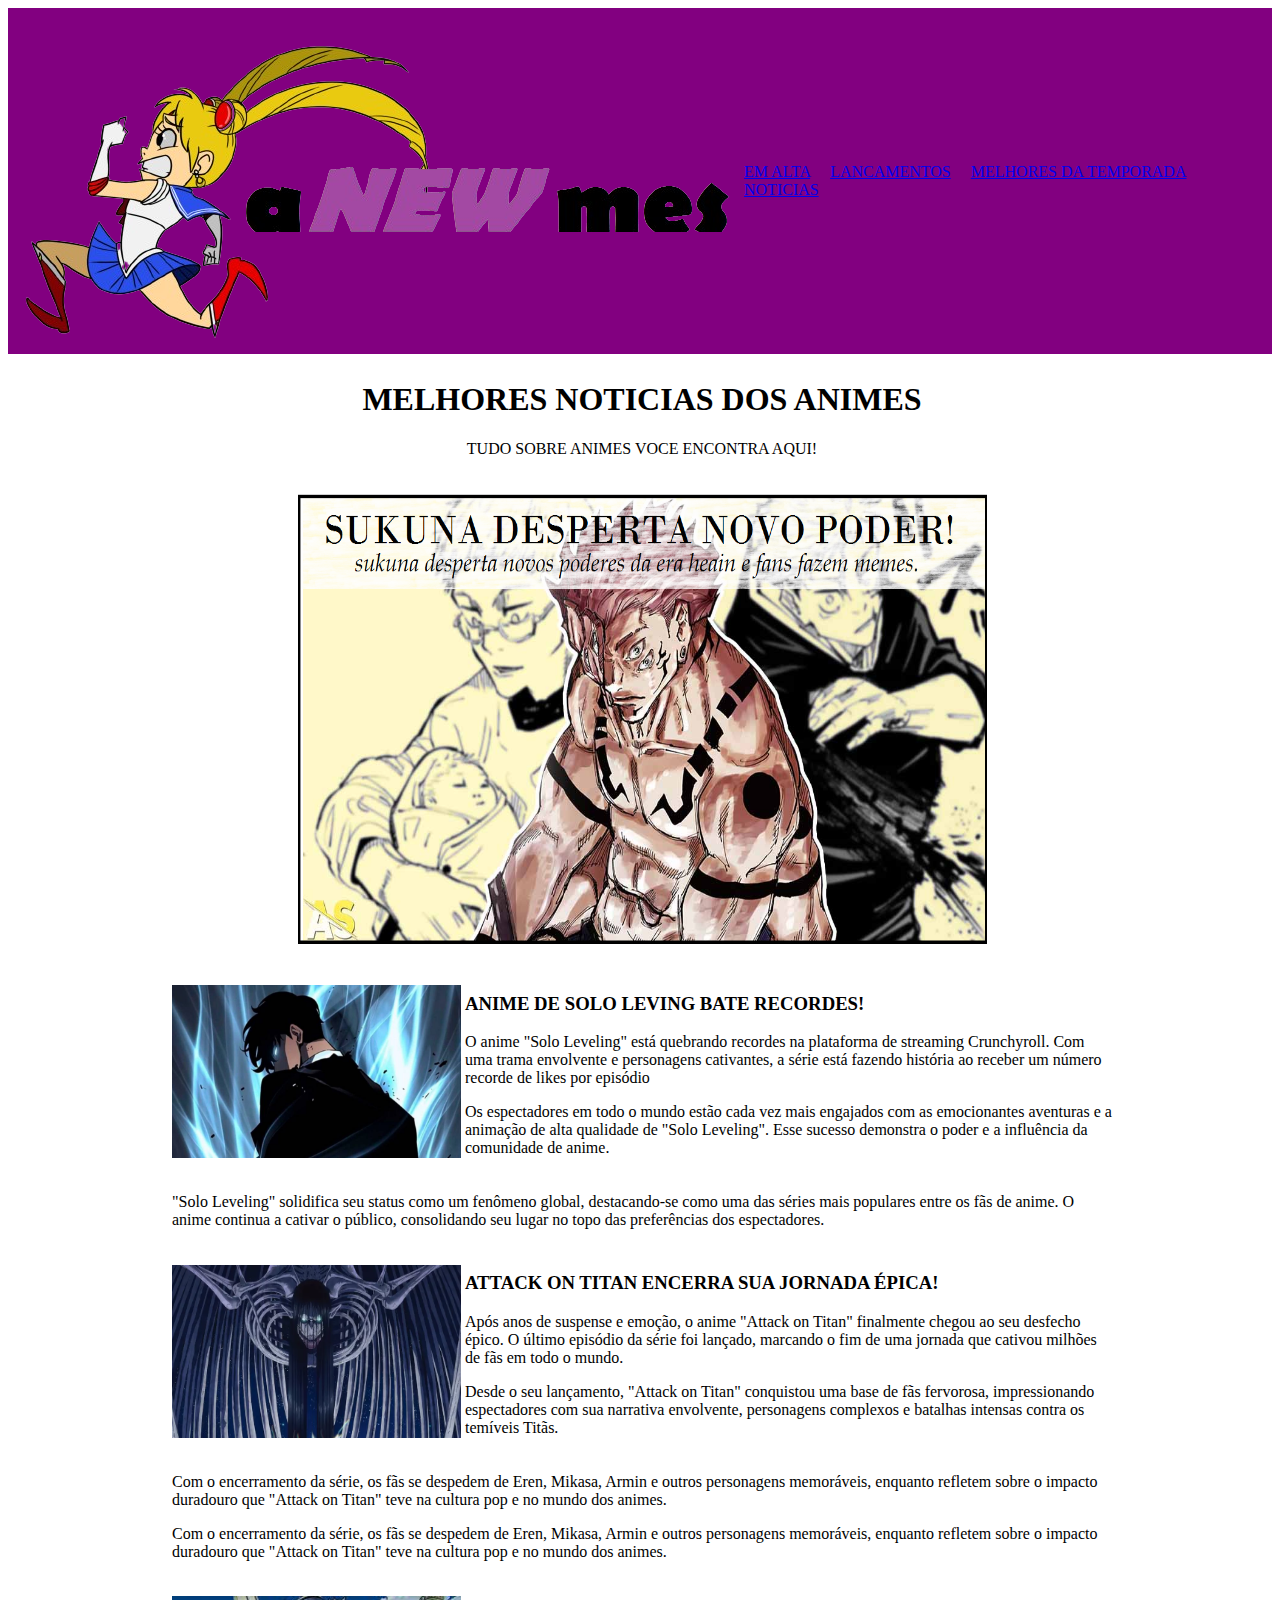
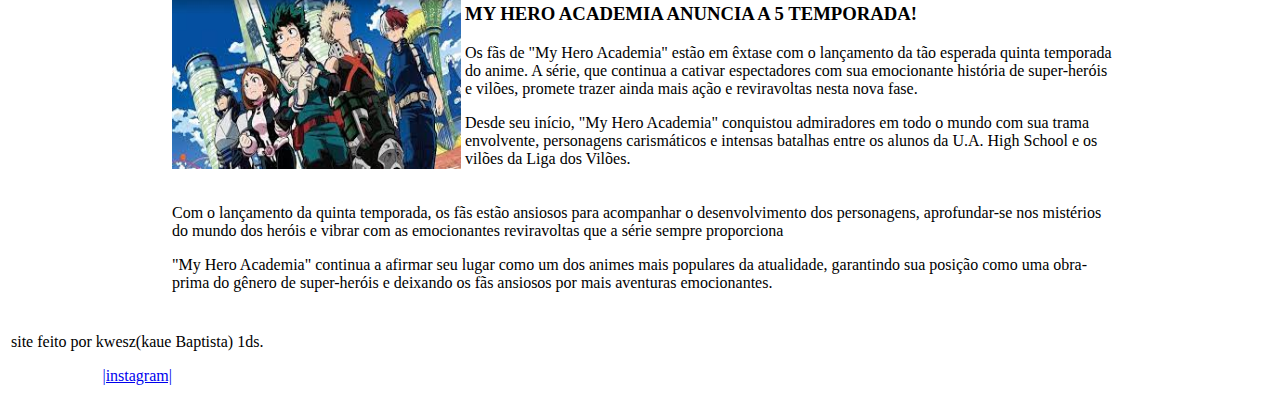
==== projeto_site_animes/index.html @ 4b97d649 "Update index.html" ====
<!DOCTYPE html>
<html lang="pt-br">

<head>
    <title>portal de noticias</title>
    <meta charset="UTF-8">
    <meta http-equiv="X-UA-Compatible" content="IE=edge">
   <meta name="viewport" content="width=device-wid(th, initial-scale=1.0"
    <meta name="descripition" content="site anime" 
  <meta name="author" content="kaue baptista"
    <link rel="stylesheet" href="index.css" />
</head>

<body>
    <!--cabecario-->

    <table cellspacing="0" cellpading="0" class="top-bar">
        <tr bgcolor="#820080">
            <td>
                <table width="150">
                    <tr>
                        <div class="logo"> <a href="index.html"><img src="imagens/pngwing.com-removebg-preview.png" ></a> </div>
                    </tr>
                </table>
            </td>
            <td class="menu">
                <a href="emalta.html">EM ALTA</a> &nbsp; &nbsp;
                <a href="lancamentos.html">LANCAMENTOS</a> &nbsp; &nbsp;
                <a href="melhoresdatemporada.html">MELHORES DA TEMPORADA</a>&nbsp; &nbsp;
                <a href="index.html">NOTICIAS</a>&nbsp; &nbsp;


            </td>
    </table>
    </td>
    </tr>
    </table>
    <!--corpo-->

    <table>
        <tr>
            <td class="linhavertical">

            </td>
            <td>
                <table class="conteudo" border="0  " width="100%">
                    <tr>
                        <td width="150" rowspan="8">

                        </td>
                        <td>
                            <h1 align="center ">MELHORES NOTICIAS DOS ANIMES</h1>
                            <P align="center">
                                TUDO SOBRE ANIMES VOCE ENCONTRA AQUI! </P>
                        </td>
                        <td width="150" rowspan="8">

                        </td>
                    </tr>
                    <tr>
                        <td class="hoverimg">
                            <p align="center"><a href="noticiasukuna.html"><img src="imagens/sukuna.noticia.png"
                                        width="689 " height="450"></a></p>
                        </td>
                    </tr>
                    <tr>
                        <td class="linha">

                        </td>
                    </tr>
                </table>
                <table width="100%" border="0" class="conteudo">
                    <tr>
                        <td width="150" rowspan="8">

                        </td>
                        <td>
                            <img src="imagens/Sem título.png" width="289 " height="173">
                        </td>
                        <td valign="top" class="txtnoticia">
                            <h3> ANIME DE SOLO LEVING BATE RECORDES!</h3>
                            <p> O anime "Solo Leveling" está quebrando recordes na plataforma de streaming Crunchyroll.
                                Com
                                uma
                                trama envolvente e personagens cativantes, a série está fazendo história ao receber um
                                número
                                recorde de likes por episódio</p>

                            <p> Os espectadores em todo o mundo estão cada vez mais engajados com as emocionantes
                                aventuras
                                e a
                                animação de alta qualidade de "Solo Leveling". Esse sucesso demonstra o poder e a
                                influência
                                da
                                comunidade de anime.</p>


                        </td>
                        <td width="150" rowspan="8">

                        </td>
                    </tr>
                    <tr>
                        <td class="txtnoticia" colspan="2">
                            <p> "Solo Leveling" solidifica seu status como um fenômeno global, destacando-se como uma
                                das
                                séries
                                mais populares entre os fãs de anime. O anime continua a cativar o público, consolidando
                                seu
                                lugar
                                no topo das preferências dos espectadores.</p>
                        </td>

                    </tr>
                    <tr>
                        <td colspan="2" class="linha"></td>
                    </tr>
                    <tr>
                        <td>
                            <img src="imagens/attack-on-titan-eren-r1l3rvkc319u.webp" width="289 " height="173">
                        </td>
                        <td valign="top" class="txtnoticia">
                            <h3> ATTACK ON TITAN ENCERRA SUA JORNADA ÉPICA!</h3>
                            <p> Após anos de suspense e emoção, o anime "Attack on Titan" finalmente chegou ao seu
                                desfecho
                                épico. O
                                último episódio da série foi lançado, marcando o fim de uma jornada que cativou milhões
                                de
                                fãs em
                                todo o mundo.</p>

                            <p> Desde o seu lançamento, "Attack on Titan" conquistou uma base de fãs fervorosa,
                                impressionando
                                espectadores com sua narrativa envolvente, personagens complexos e batalhas intensas
                                contra
                                os
                                temíveis Titãs.</p>

                    </tr>
                    <tr>
                        <td class="txtnoticia" colspan="2">
                            <p> Com o encerramento da série, os fãs se despedem de Eren, Mikasa, Armin e outros
                                personagens
                                memoráveis, enquanto refletem sobre o impacto duradouro que "Attack on Titan" teve na
                                cultura pop e
                                no mundo dos animes.</p>
                            <p>Com o encerramento da série, os fãs se despedem de Eren, Mikasa, Armin e outros
                                personagens
                                memoráveis, enquanto refletem sobre o impacto duradouro que "Attack on Titan" teve na
                                cultura pop e
                                no mundo dos animes.</p>
                        </td>

                    </tr>
                    <tr>
                        <td colspan="2" class="linha"></td>
                    </tr>

                    <tr>
                        <td>
                            <img src="imagens/myheroacdemianoticia.jpg" width="289 " height="173">
                        </td>
                        <td valign="top" class="txtnoticia">
                            <h3> MY HERO ACADEMIA ANUNCIA A 5 TEMPORADA!</h3>
                            <p> Os fãs de "My Hero Academia" estão em êxtase com o lançamento da tão esperada quinta
                                temporada do
                                anime. A série, que continua a cativar espectadores com sua emocionante história de
                                super-heróis e
                                vilões, promete trazer ainda mais ação e reviravoltas nesta nova fase.</p>

                            <p> Desde seu início, "My Hero Academia" conquistou admiradores em todo o mundo com sua
                                trama
                                envolvente, personagens carismáticos e intensas batalhas entre os alunos da U.A. High
                                School
                                e os
                                vilões da Liga dos Vilões.</p>

                    </tr>
                    <tr>
                        <td class="txtnoticia" colspan="2">
                            <p>Com o lançamento da quinta temporada, os fãs estão ansiosos para acompanhar o
                                desenvolvimento
                                dos
                                personagens, aprofundar-se nos mistérios do mundo dos heróis e vibrar com as
                                emocionantes
                                reviravoltas que a série sempre proporciona</p>
                            <p>"My Hero Academia" continua a afirmar seu lugar como um dos animes mais populares da
                                atualidade,
                                garantindo sua posição como uma obra-prima do gênero de super-heróis e deixando os fãs
                                ansiosos por
                                mais aventuras emocionantes.



                            </p>
                        </td>

                    </tr>

                </table>
            </td>
        </tr>
    </table>
    <!--rodape-->
    <table border="0" class="underbar">
        <tr class="infsite">
            <td>
                <p align="center">site feito por kwesz(kaue Baptista) 1ds. </p>
                <p align="center"> <a href="https://www.instagram.com/kwesz7?igsh=bGxiaTY0bXA4OGk1">|instagram|</a> </p>
            </td>
        </tr>
    </table>
---- projeto_site_animes/index.css ----
body {
    margin: 0px;
    font-family: Verdana, Geneva, Tahoma, sans-serif;
}

.body table {
    width: 100%;
}

/** CSS Barra superior **/
.top-bar {
    width: 100%;
    height: 70px;
}

.top-bar .logo {
    width: 175Px;
    height: 30px;
    position: relative;
    margin: 20px;
}

.top-bar .logo img {
    width: 280px;
    height: 120px;
}

.top-bar .menu {

    color: white;

}

.top-bar .menu a {
    color: white;
    text-decoration: none;
    font-family: Arial, Helvetica, sans-serif;
    font-weight: bold;
    align-content: center;
}

.top-bar .menu a:hover {
    color: rgb(53, 7, 53);
    text-decoration: none;
}

/** linha vertical **/
.linhavertical {
    width: 5px;
    height: 100%;
    background-color: black;
}

/** conteudo **/
.conteudo {
    color: black;
    width: 100%;
}

.conteudo p {
    margin: 2px;
}

.conteudo ul {
    margin-inline: 0px;
    padding: 5px;
}

.conteudo li {
    list-style: none;
}

.conteudo td {
    padding: 0px;
    margin: 0px;
}

.conteudo h1 {
    color: black;
    margin: 15px;
}

.conteudo h3 {
    margin: 0px;
}

.conteudo .linha {
    margin: 0px;
    height: 5px;
    background-color: rgb(31, 30, 30);
}.conteudo .hoverimg img:hover{
    opacity: 0.8;
}

.conteudo .txtnoticia {
    margin: 0px;
    font-size: 20px;
    font-family: Arial, Helvetica, sans-serif;
    font-weight: lighter;
    font-style: oblique;
}

.conteudo .txtnoticia h3 {
    font-weight: 900;
    font-style: normal;
}

.conteudo .txtnoticia h1 {
    font-weight: 900;
    font-style: normal;
    padding: 0px;
}
.conteudo .txtnoticia p {

    padding: 5px;
}

.conteudo .tdcolor {
    background-color: rgb(0, 0, 0);
}

/**  rodape **/
.underbar {
    width: 100%;
    height: 150px;
    margin: 0px;
}

.underbar .infsite {
    background-color: #820080;
    color: rgb(255, 255, 255);
    font-family: Verdana, Geneva, Tahoma, sans-serif;
    font-size: 20px;
    font-weight: 700;
}

.underbar .infsite a {
    text-decoration: none;
    color: rgb(255, 255, 255);
    font-size: 15px;
    font-weight: 500;
}

.underbar .infsite a:hover {
    color: rgba(133, 14, 20, 0.812);
}
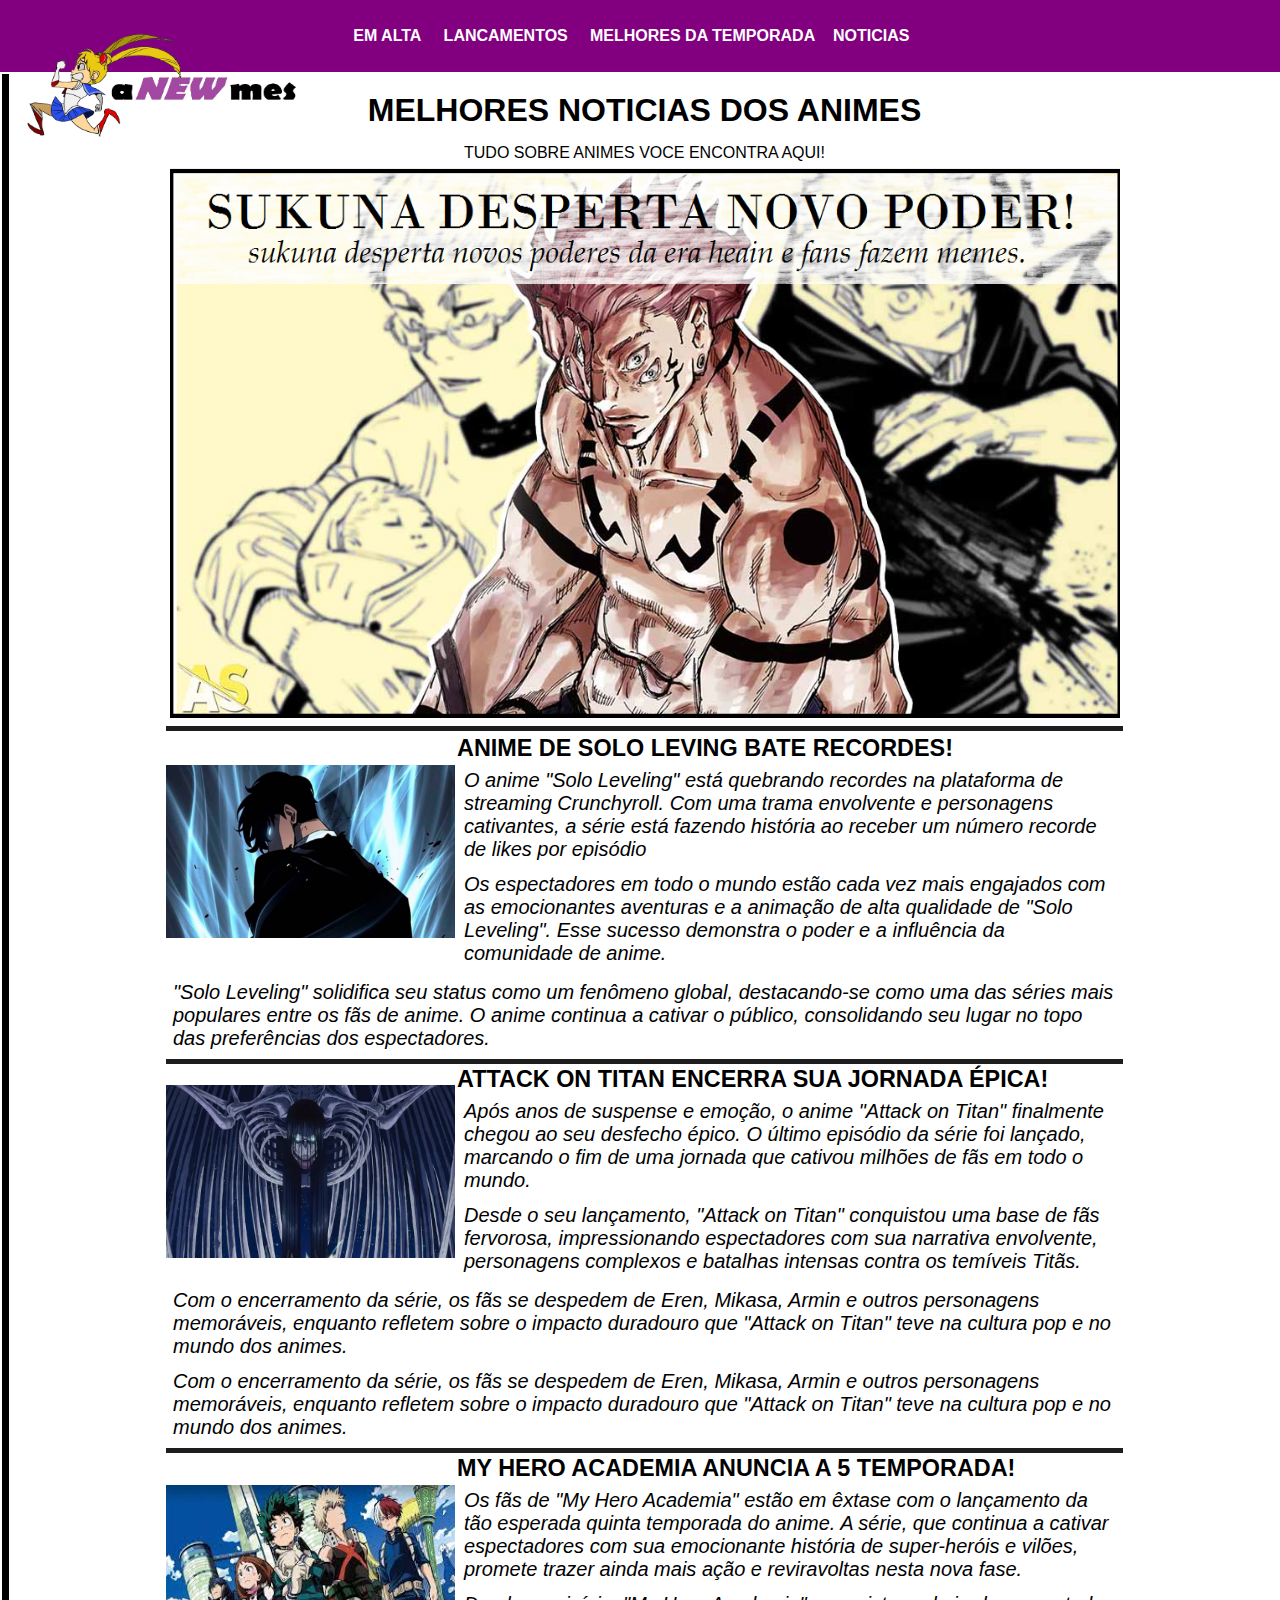
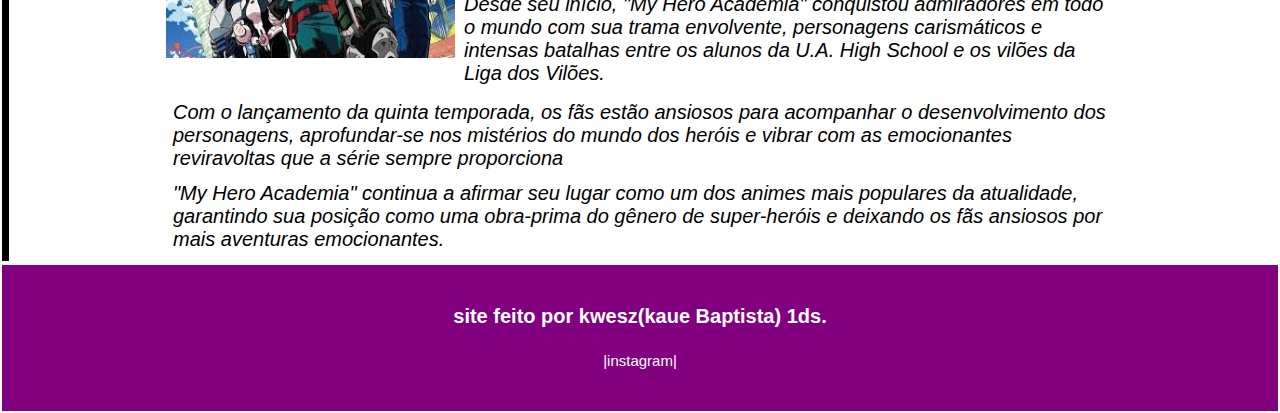
==== commit ebf2782a: "Update index.html" ====
--- a/projeto_site_animes/index.html
+++ b/projeto_site_animes/index.html
@@ -5,9 +5,7 @@
     <title>portal de noticias</title>
     <meta charset="UTF-8">
     <meta http-equiv="X-UA-Compatible" content="IE=edge">
-   <meta name="viewport" content="width=device-wid(th, initial-scale=1.0"
-    <meta name="descripition" content="site anime" 
-  <meta name="author" content="kaue baptista"
+     <meta name="viewport" content="width=device-width, initial-scale=1.0">
     <link rel="stylesheet" href="index.css" />
 </head>
 
@@ -60,7 +58,7 @@
                     <tr>
                         <td class="hoverimg">
                             <p align="center"><a href="noticiasukuna.html"><img src="imagens/sukuna.noticia.png"
-                                        width="689 " height="450"></a></p>
+                                        width="950 " height="550"></a></p>
                         </td>
                     </tr>
                     <tr>
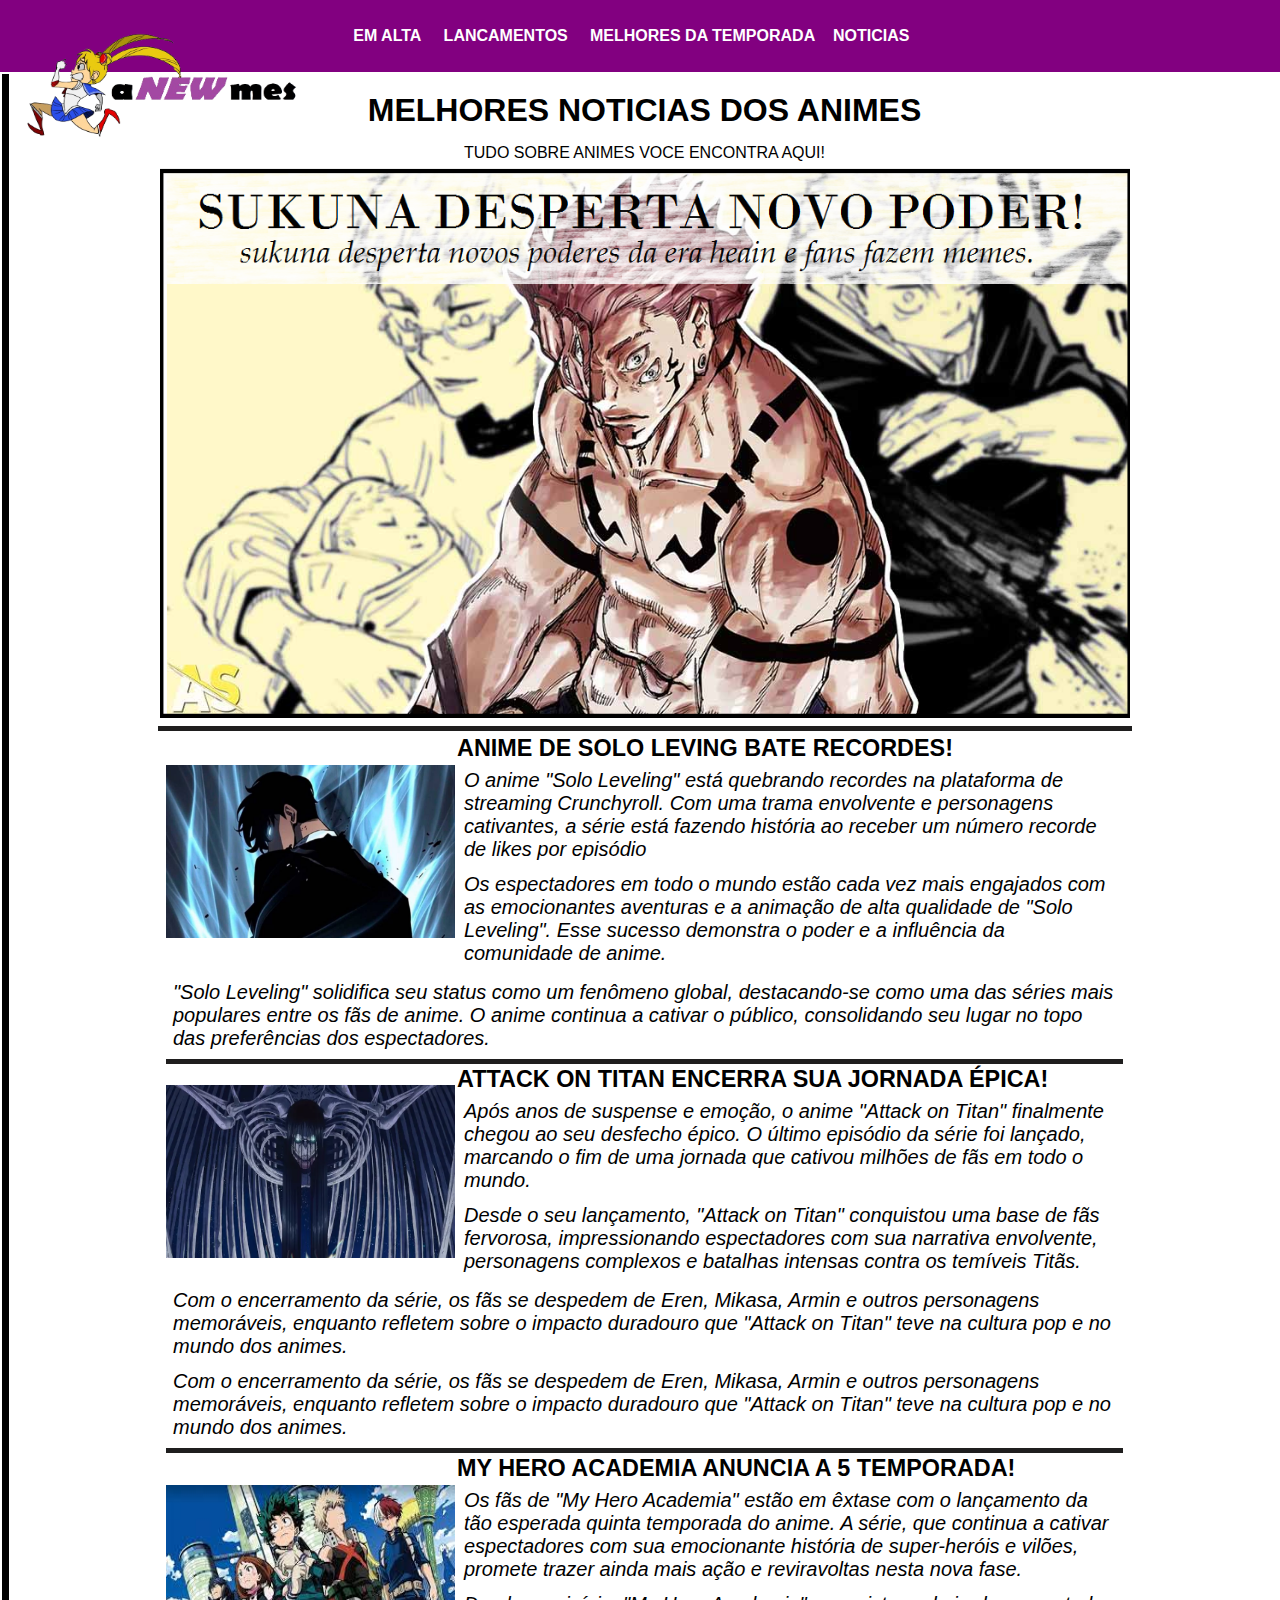
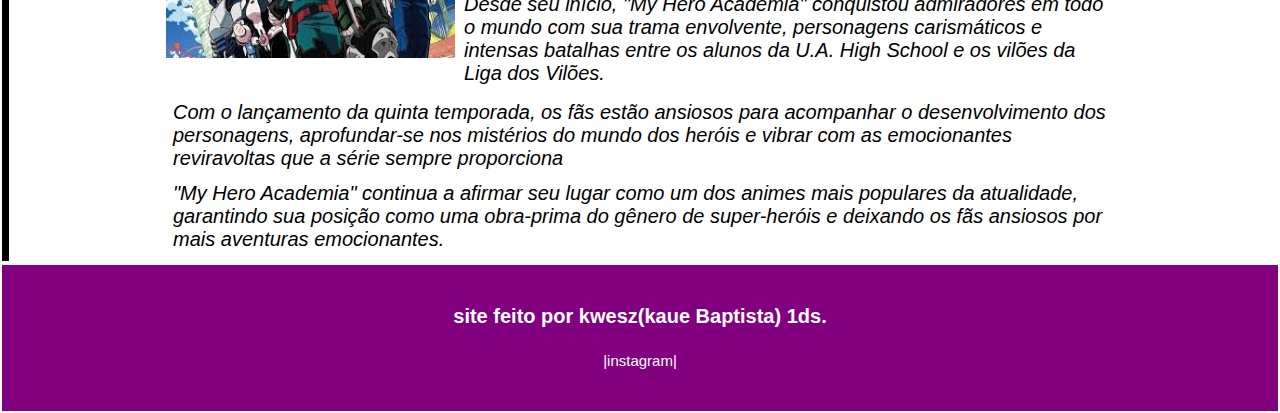
==== commit 2b998899: "Add files via upload" ====
--- a/projeto_site_animes/index.html
+++ b/projeto_site_animes/index.html
@@ -5,7 +5,7 @@
     <title>portal de noticias</title>
     <meta charset="UTF-8">
     <meta http-equiv="X-UA-Compatible" content="IE=edge">
-     <meta name="viewport" content="width=device-width, initial-scale=1.0">
+    <meta name="viewport" content="width=, initial-scale=1.0">
     <link rel="stylesheet" href="index.css" />
 </head>
 
@@ -58,7 +58,7 @@
                     <tr>
                         <td class="hoverimg">
                             <p align="center"><a href="noticiasukuna.html"><img src="imagens/sukuna.noticia.png"
-                                        width="950 " height="550"></a></p>
+                                        width="970 " height="550"></a></p>
                         </td>
                     </tr>
                     <tr>
@@ -207,4 +207,4 @@
                 <p align="center"> <a href="https://www.instagram.com/kwesz7?igsh=bGxiaTY0bXA4OGk1">|instagram|</a> </p>
             </td>
         </tr>
-    </table>
+    </table>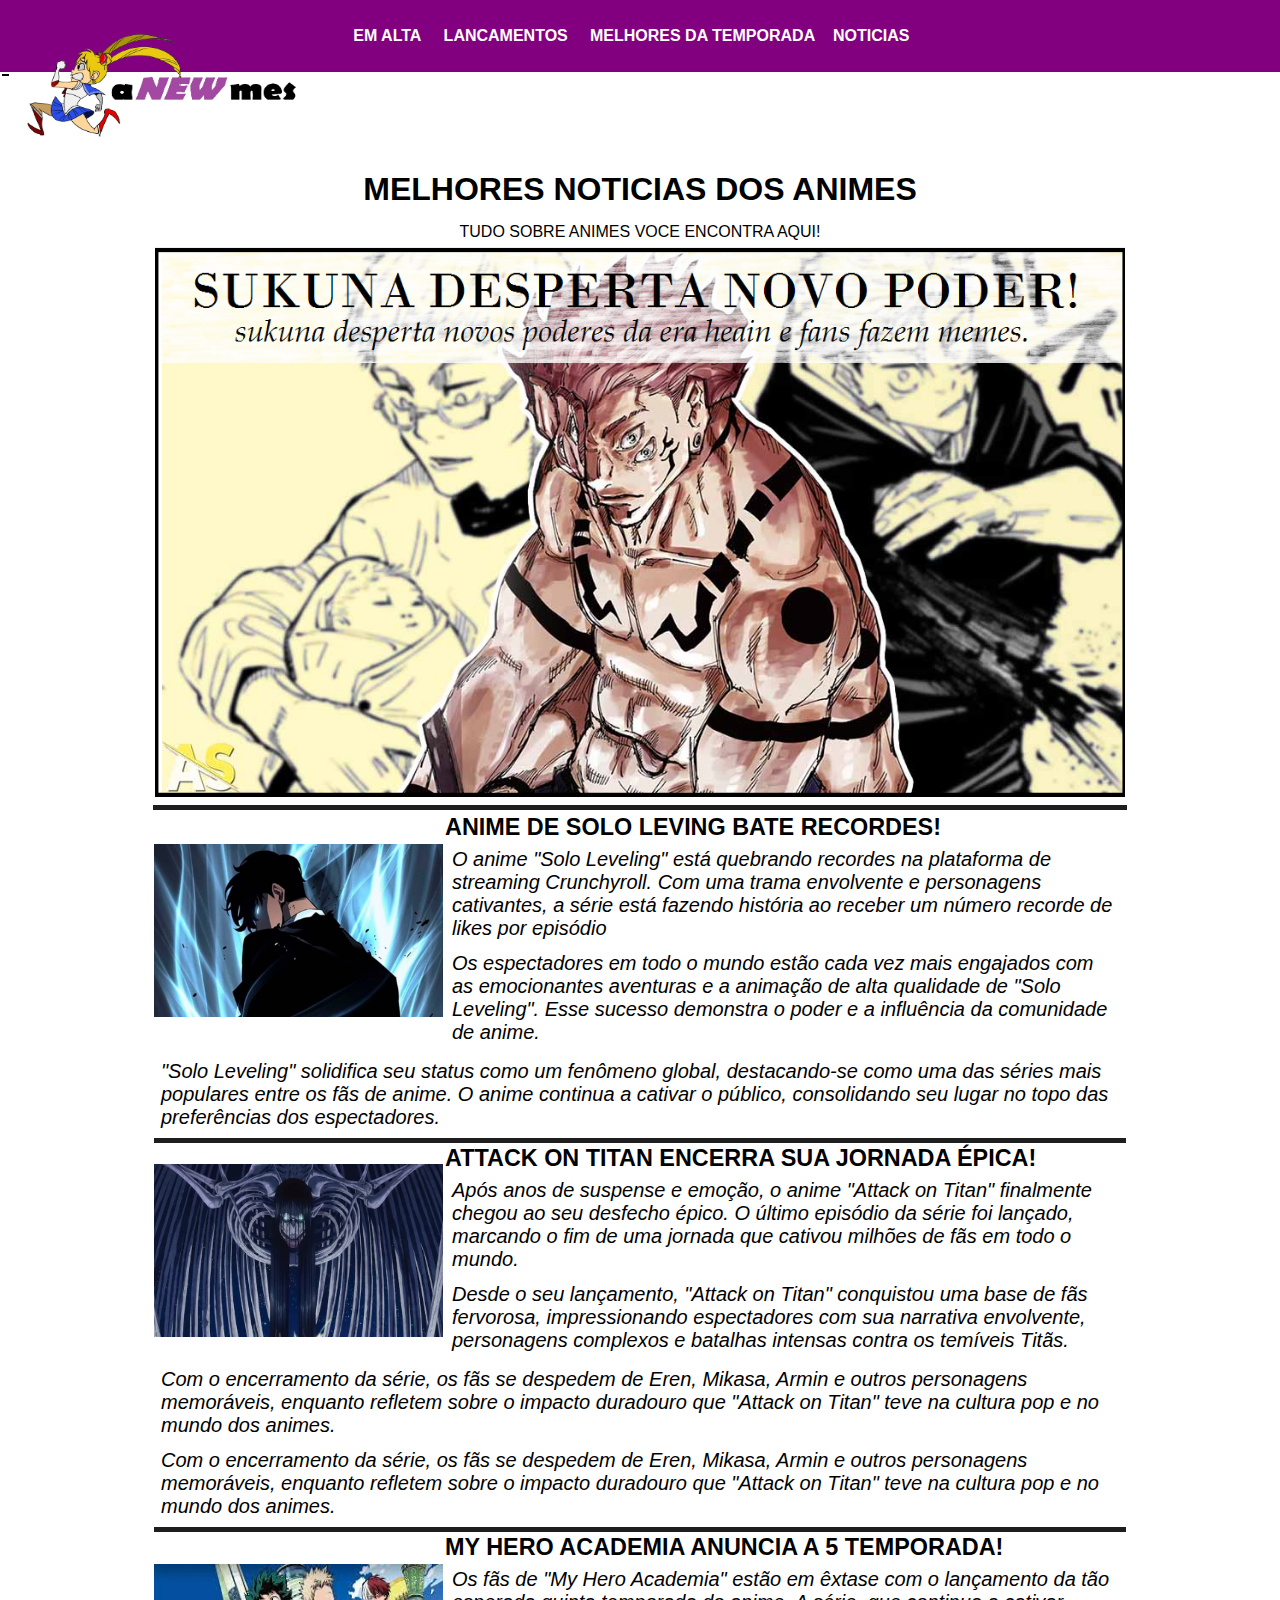
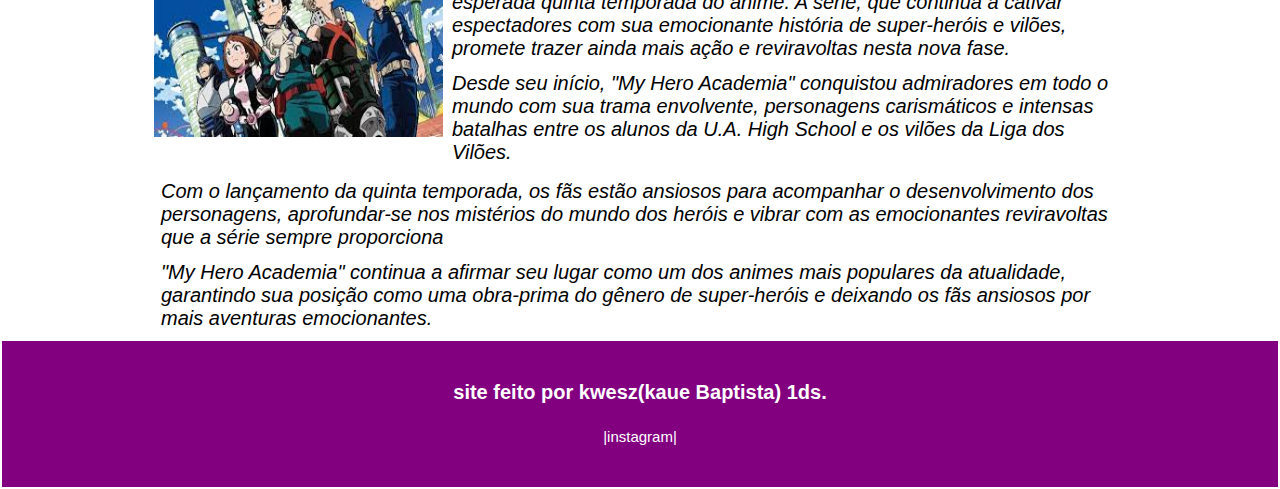
==== commit 60be4ae9: "Update index.html" ====
--- a/projeto_site_animes/index.html
+++ b/projeto_site_animes/index.html
@@ -41,6 +41,11 @@
 
             </td>
             <td>
+                  <tr>
+                        <td colspan="3" height="70" width="">
+
+                        </td>
+                    <tr>
                 <table class="conteudo" border="0  " width="100%">
                     <tr>
                         <td width="150" rowspan="8">
@@ -207,4 +212,4 @@
                 <p align="center"> <a href="https://www.instagram.com/kwesz7?igsh=bGxiaTY0bXA4OGk1">|instagram|</a> </p>
             </td>
         </tr>
-    </table>+    </table>
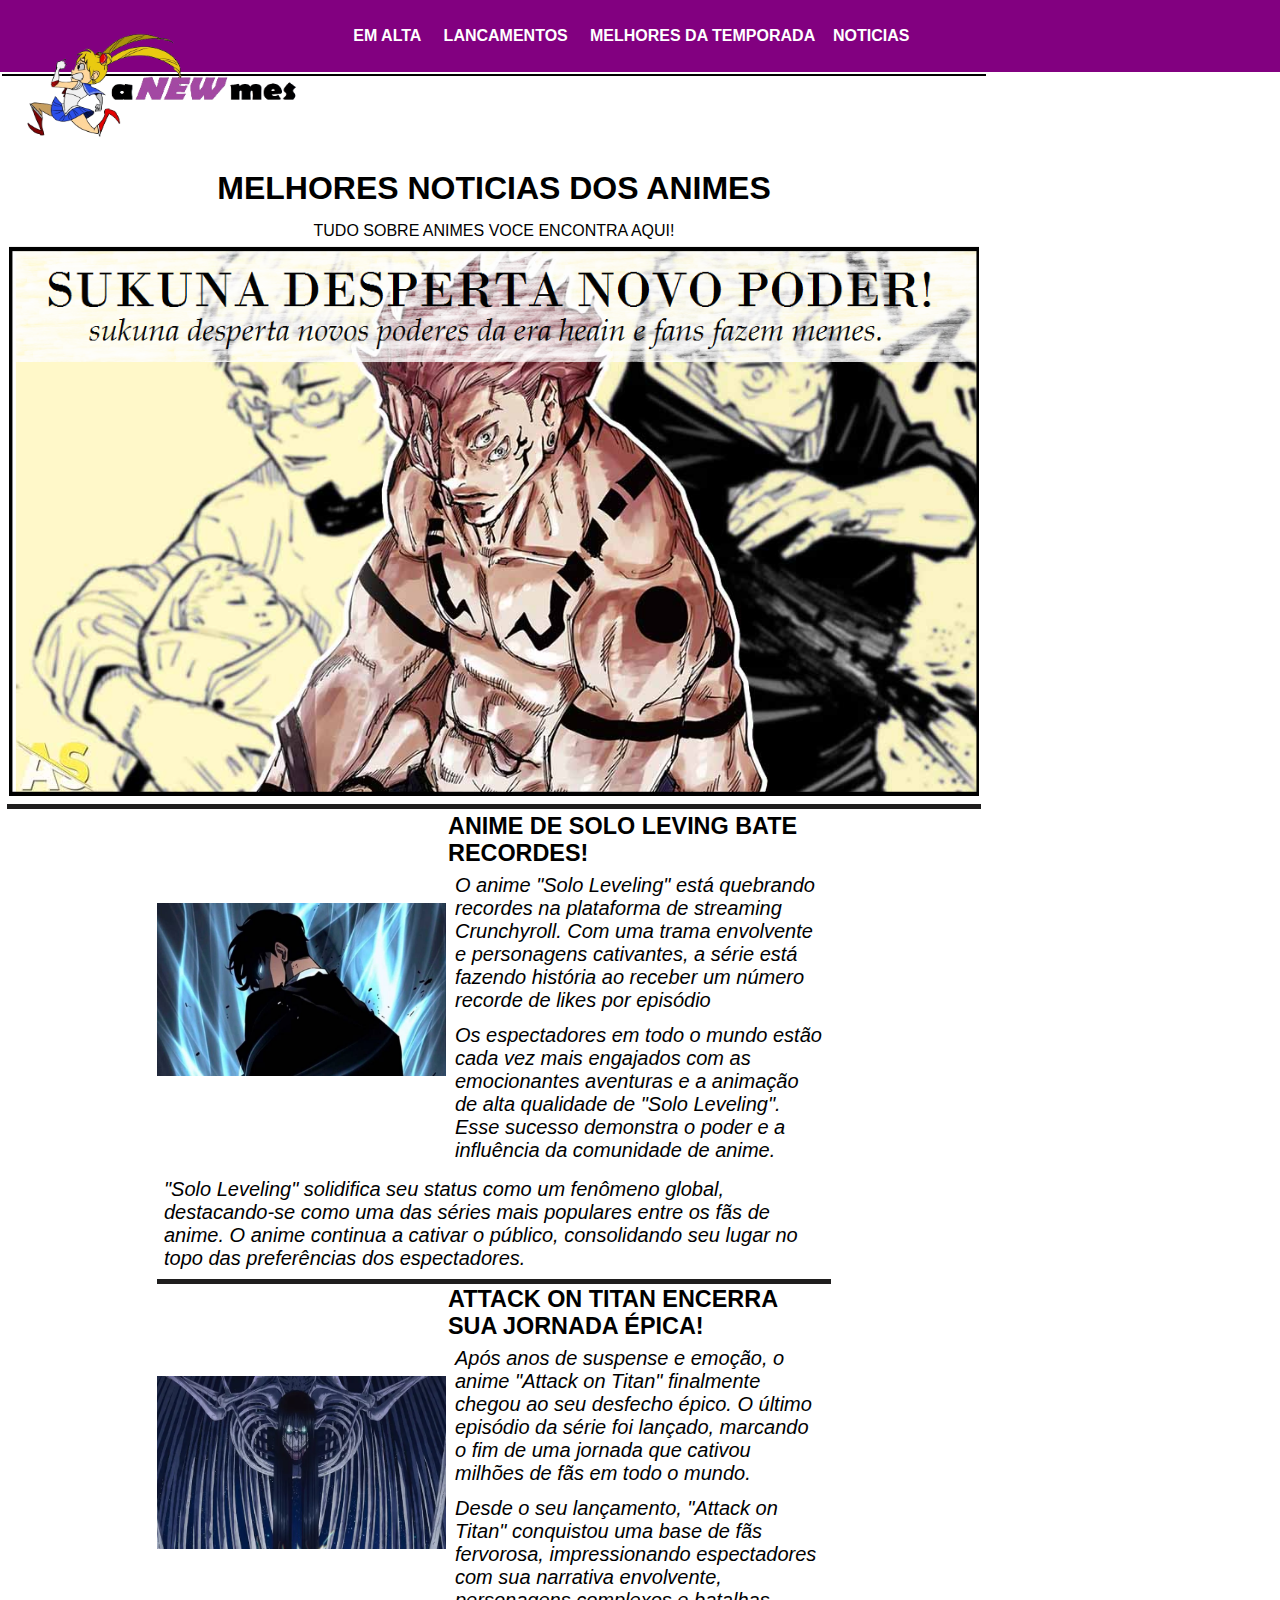
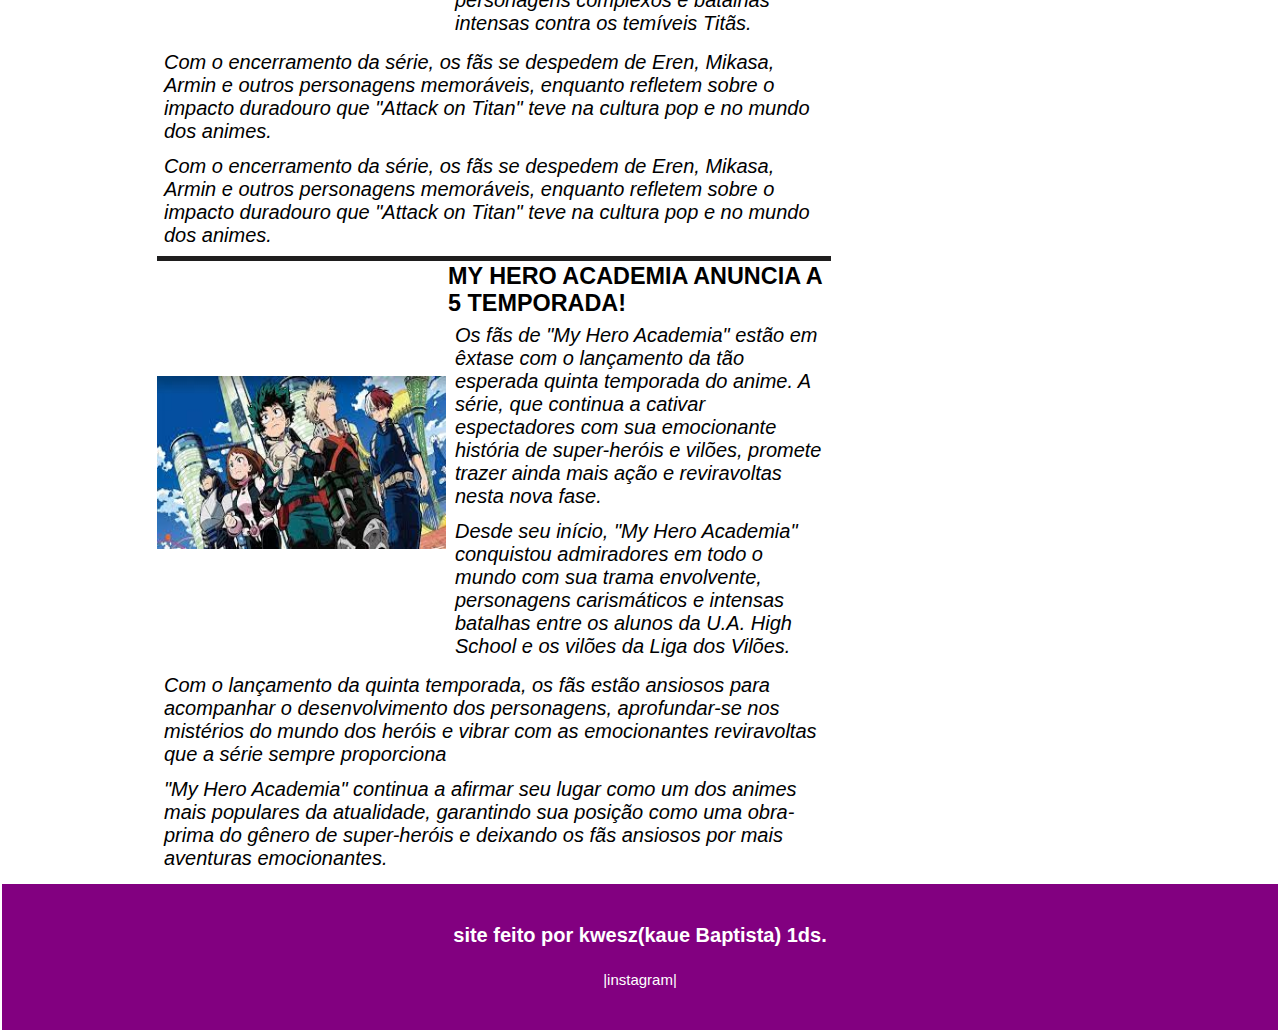
==== commit 4e812594: "Update index.html" ====
--- a/projeto_site_animes/index.html
+++ b/projeto_site_animes/index.html
@@ -46,6 +46,8 @@
 
                         </td>
                     <tr>
+                           </td>
+            <td>
                 <table class="conteudo" border="0  " width="100%">
                     <tr>
                         <td width="150" rowspan="8">
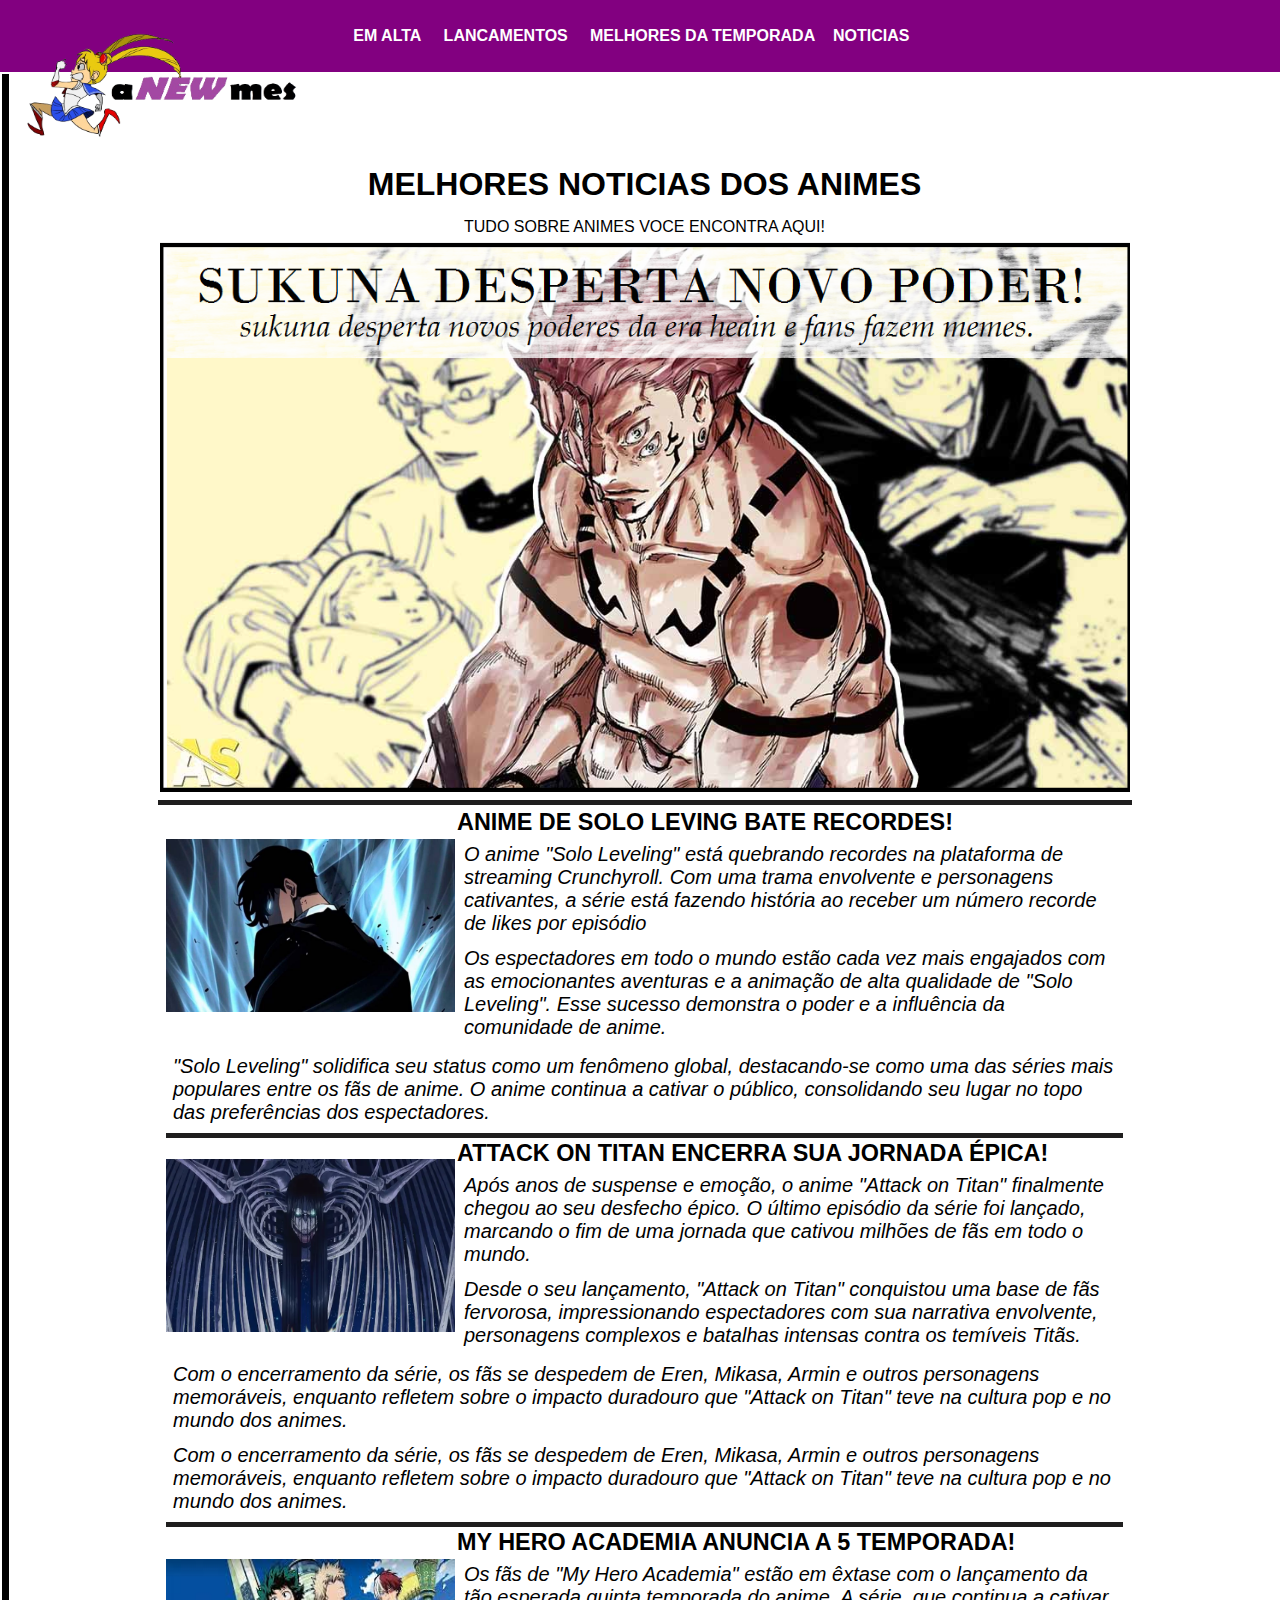
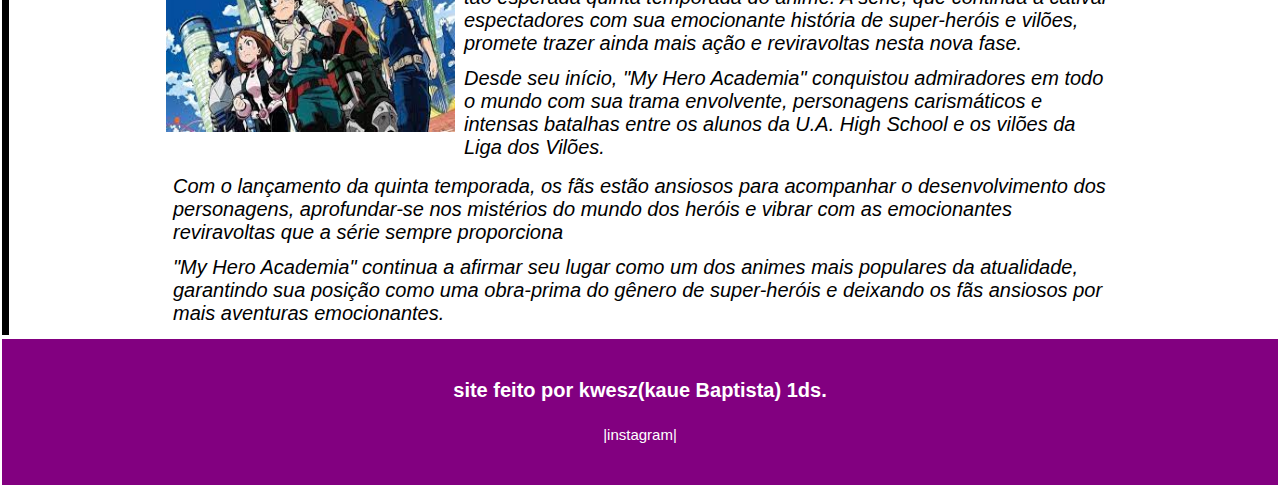
==== commit 2d26be4c: "Update index.html" ====
--- a/projeto_site_animes/index.html
+++ b/projeto_site_animes/index.html
@@ -41,6 +41,7 @@
 
             </td>
             <td>
+                 <table class="conteudo" border="0  " width="100%">
                   <tr>
                         <td colspan="3" height="70" width="">
 
@@ -48,7 +49,7 @@
                     <tr>
                            </td>
             <td>
-                <table class="conteudo" border="0  " width="100%">
+               
                     <tr>
                         <td width="150" rowspan="8">
 
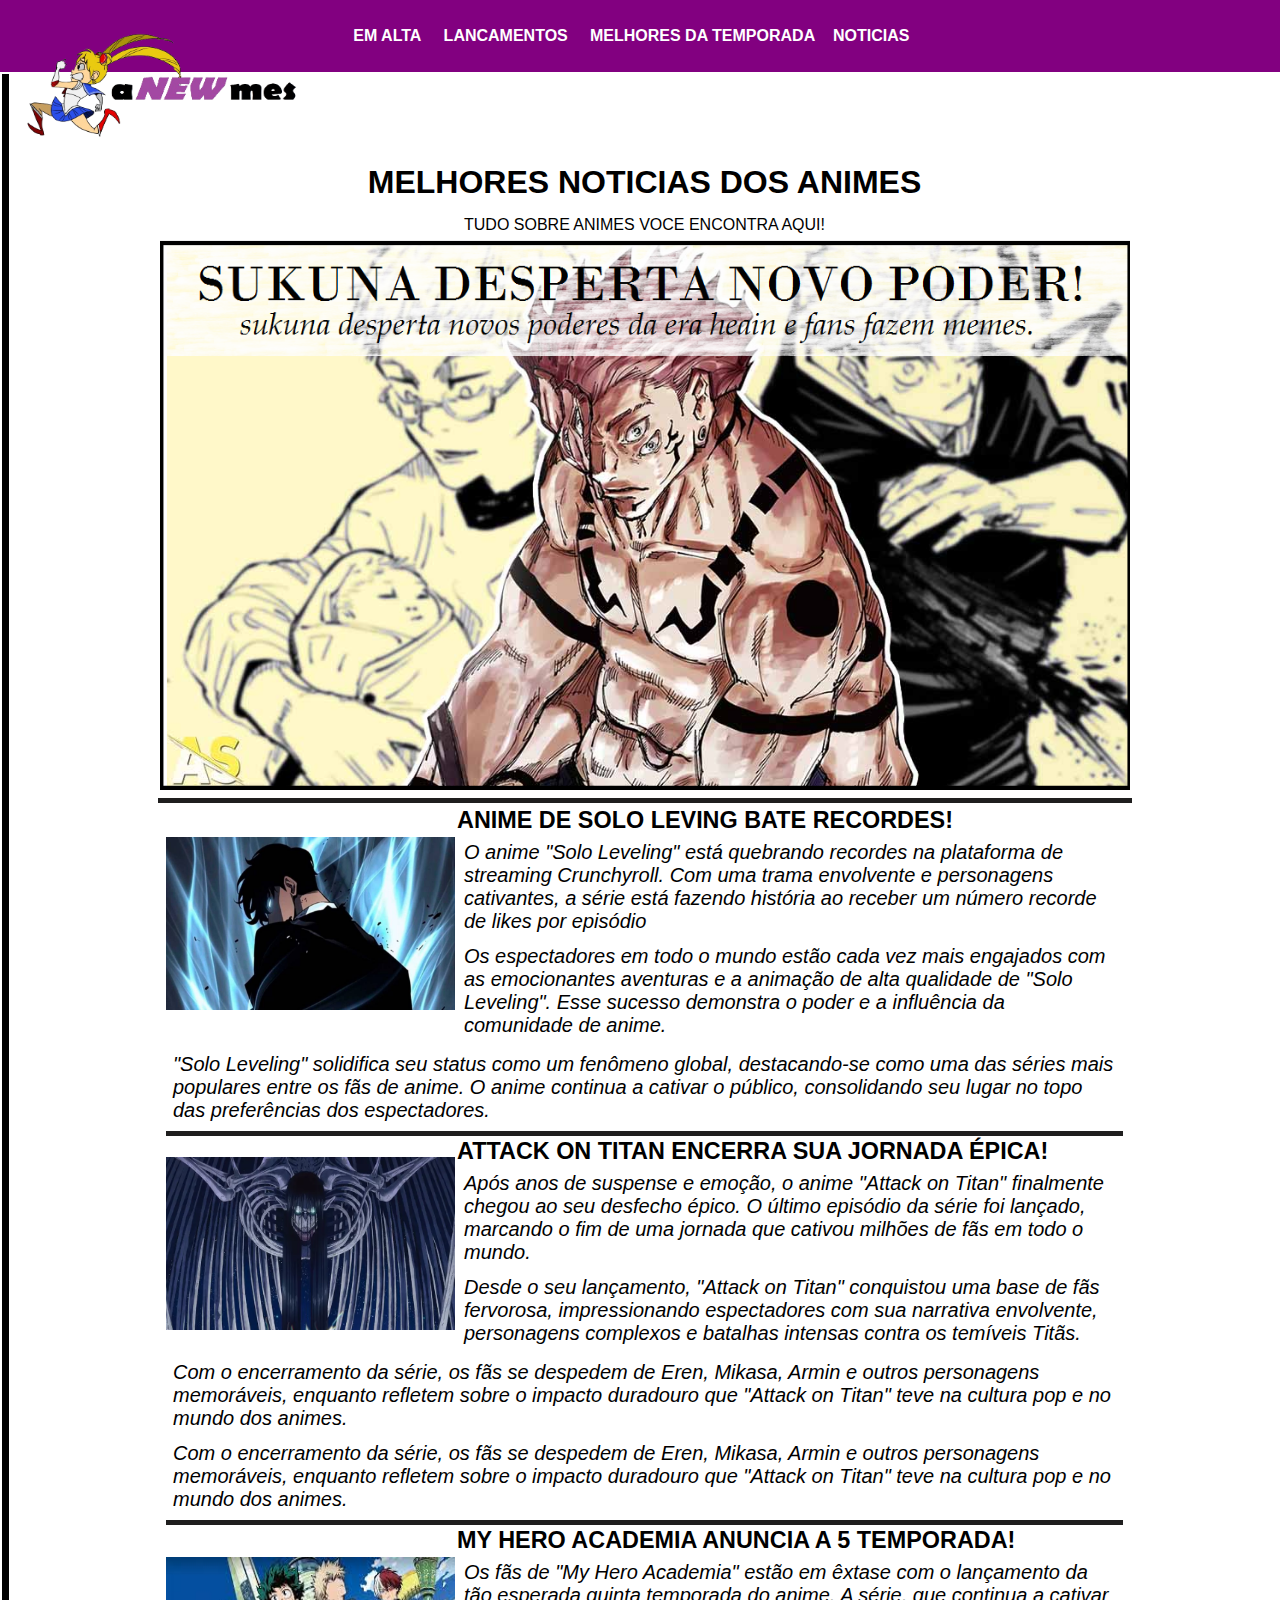
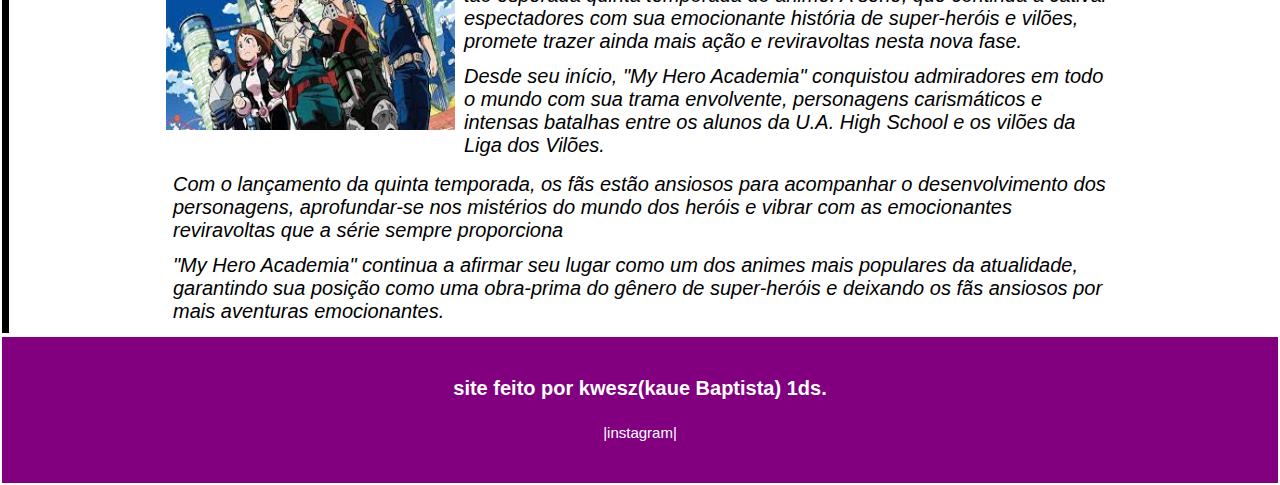
==== commit 173f15b3: "Update index.html" ====
--- a/projeto_site_animes/index.html
+++ b/projeto_site_animes/index.html
@@ -46,10 +46,7 @@
                         <td colspan="3" height="70" width="">
 
                         </td>
-                    <tr>
-                           </td>
-            <td>
-               
+                    </tr>
                     <tr>
                         <td width="150" rowspan="8">
 
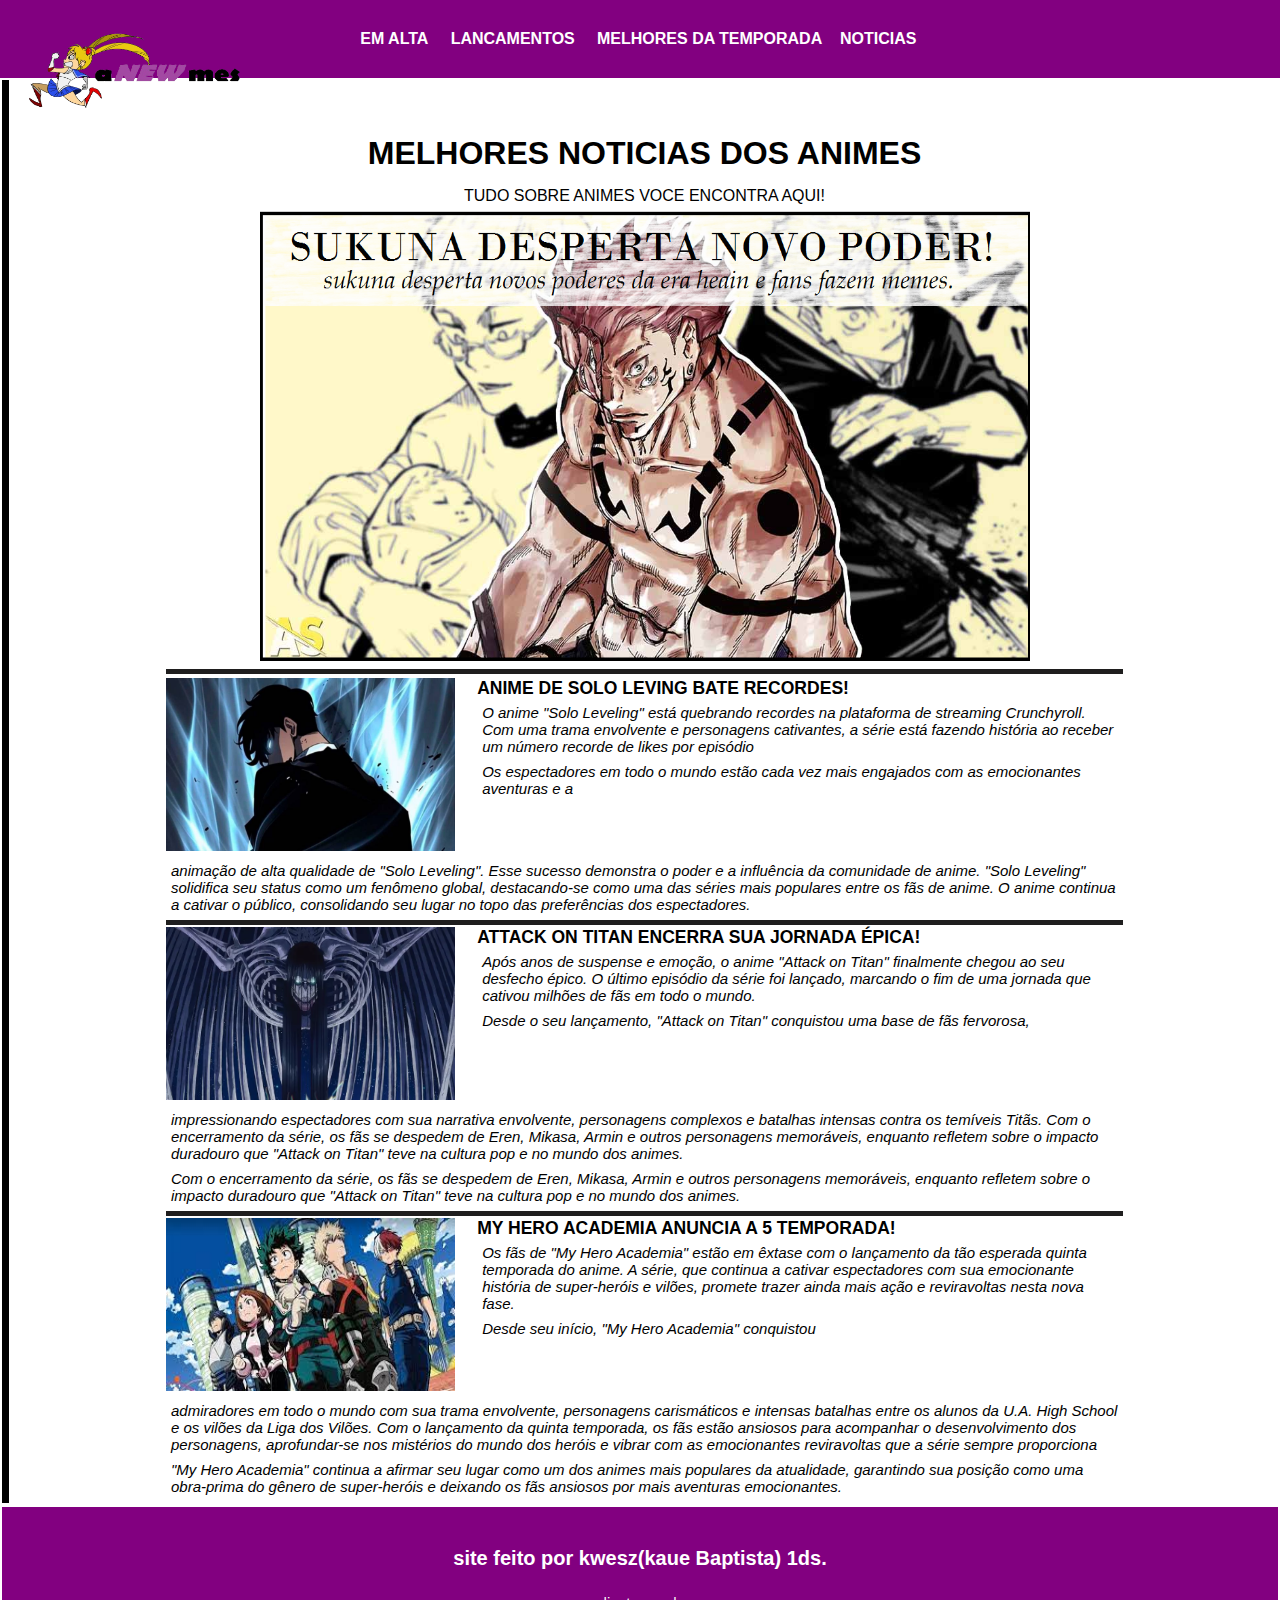
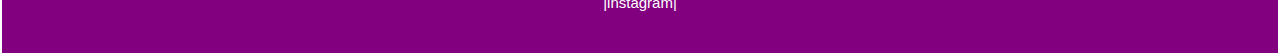
==== commit fcf605b8: "Add files via upload" ====
--- a/projeto_site_animes/index.html
+++ b/projeto_site_animes/index.html
@@ -17,7 +17,10 @@
             <td>
                 <table width="150">
                     <tr>
-                        <div class="logo"> <a href="index.html"><img src="imagens/pngwing.com-removebg-preview.png" ></a> </div>
+                       <td>
+                        <div class="logo"> <a href="index.html"><img src="imagens/pngwing.com-removebg-preview.png"></a>
+                        </div>
+                       </td>
                     </tr>
                 </table>
             </td>
@@ -33,6 +36,7 @@
     </td>
     </tr>
     </table>
+    
     <!--corpo-->
 
     <table>
@@ -41,16 +45,17 @@
 
             </td>
             <td>
-                 <table class="conteudo" border="0  " width="100%">
-                  <tr>
-                        <td colspan="3" height="70" width="">
-
-                        </td>
-                    </tr>
-                    <tr>
-                        <td width="150" rowspan="8">
-
-                        </td>
+                <table class="conteudo" border="0  " width="100%">
+                    <tr>
+                        <td colspan="3" height="35" width="">
+
+                        </td>
+                    </tr>
+                    <tr>
+                        <td width="150" rowspan="8">
+
+                        </td>
+
                         <td>
                             <h1 align="center ">MELHORES NOTICIAS DOS ANIMES</h1>
                             <P align="center">
@@ -63,7 +68,7 @@
                     <tr>
                         <td class="hoverimg">
                             <p align="center"><a href="noticiasukuna.html"><img src="imagens/sukuna.noticia.png"
-                                        width="970 " height="550"></a></p>
+                                        width="770 " height="450"></a></p>
                         </td>
                     </tr>
                     <tr>
@@ -92,20 +97,20 @@
                             <p> Os espectadores em todo o mundo estão cada vez mais engajados com as emocionantes
                                 aventuras
                                 e a
-                                animação de alta qualidade de "Solo Leveling". Esse sucesso demonstra o poder e a
+                             </p>
+
+
+                        </td>
+                        <td width="150" rowspan="8">
+
+                        </td>
+                    </tr>
+                    <tr>
+                        <td class="txtnoticia" colspan="2">
+                            <p>     animação de alta qualidade de "Solo Leveling". Esse sucesso demonstra o poder e a
                                 influência
                                 da
-                                comunidade de anime.</p>
-
-
-                        </td>
-                        <td width="150" rowspan="8">
-
-                        </td>
-                    </tr>
-                    <tr>
-                        <td class="txtnoticia" colspan="2">
-                            <p> "Solo Leveling" solidifica seu status como um fenômeno global, destacando-se como uma
+                                comunidade de anime. "Solo Leveling" solidifica seu status como um fenômeno global, destacando-se como uma
                                 das
                                 séries
                                 mais populares entre os fãs de anime. O anime continua a cativar o público, consolidando
@@ -133,16 +138,16 @@
                                 todo o mundo.</p>
 
                             <p> Desde o seu lançamento, "Attack on Titan" conquistou uma base de fãs fervorosa,
-                                impressionando
-                                espectadores com sua narrativa envolvente, personagens complexos e batalhas intensas
-                                contra
+                               
+                          </p>
+
+                    </tr>
+                    <tr>
+                        <td class="txtnoticia" colspan="2">
+                            <p>  impressionando
+                                espectadores com sua narrativa envolvente, personagens complexos e batalhas intensas     contra
                                 os
-                                temíveis Titãs.</p>
-
-                    </tr>
-                    <tr>
-                        <td class="txtnoticia" colspan="2">
-                            <p> Com o encerramento da série, os fãs se despedem de Eren, Mikasa, Armin e outros
+                                temíveis Titãs. Com o encerramento da série, os fãs se despedem de Eren, Mikasa, Armin e outros
                                 personagens
                                 memoráveis, enquanto refletem sobre o impacto duradouro que "Attack on Titan" teve na
                                 cultura pop e
@@ -171,17 +176,17 @@
                                 super-heróis e
                                 vilões, promete trazer ainda mais ação e reviravoltas nesta nova fase.</p>
 
-                            <p> Desde seu início, "My Hero Academia" conquistou admiradores em todo o mundo com sua
-                                trama
-                                envolvente, personagens carismáticos e intensas batalhas entre os alunos da U.A. High
-                                School
+                            <p> Desde seu início, "My Hero Academia" conquistou 
+                                
+                            </p>
+
+                    </tr>
+                    <tr>
+                        <td class="txtnoticia" colspan="2">
+                            <p>admiradores em todo  o mundo com sua
+                                trama envolvente, personagens carismáticos e intensas batalhas entre os alunos da U.A. High    School
                                 e os
-                                vilões da Liga dos Vilões.</p>
-
-                    </tr>
-                    <tr>
-                        <td class="txtnoticia" colspan="2">
-                            <p>Com o lançamento da quinta temporada, os fãs estão ansiosos para acompanhar o
+                                vilões da Liga dos Vilões. Com o lançamento da quinta temporada, os fãs estão ansiosos para acompanhar o
                                 desenvolvimento
                                 dos
                                 personagens, aprofundar-se nos mistérios do mundo dos heróis e vibrar com as
@@ -212,4 +217,4 @@
                 <p align="center"> <a href="https://www.instagram.com/kwesz7?igsh=bGxiaTY0bXA4OGk1">|instagram|</a> </p>
             </td>
         </tr>
-    </table>
+    </table>--- a/projeto_site_animes/index.css
+++ b/projeto_site_animes/index.css
@@ -21,8 +21,8 @@
 }
 
 .top-bar .logo img {
-    width: 280px;
-    height: 120px;
+    width: 220px;
+    height: 87px;
 }
 
 .top-bar .menu {
@@ -34,7 +34,7 @@
 .top-bar .menu a {
     color: white;
     text-decoration: none;
-    font-family: Arial, Helvetica, sans-serif;
+    font-family: 'Franklin Gothic Medium', 'Arial Narrow', Arial, sans-serif;
     font-weight: bold;
     align-content: center;
 }
@@ -94,9 +94,9 @@
 
 .conteudo .txtnoticia {
     margin: 0px;
-    font-size: 20px;
+    font-size: 15px;
     font-family: Arial, Helvetica, sans-serif;
-    font-weight: lighter;
+    font-weight:normal ;
     font-style: oblique;
 }
 
@@ -106,13 +106,14 @@
 }
 
 .conteudo .txtnoticia h1 {
+    font-size: 25px;
     font-weight: 900;
     font-style: normal;
     padding: 0px;
 }
 .conteudo .txtnoticia p {
 
-    padding: 5px;
+    padding: 3px;
 }
 
 .conteudo .tdcolor {
